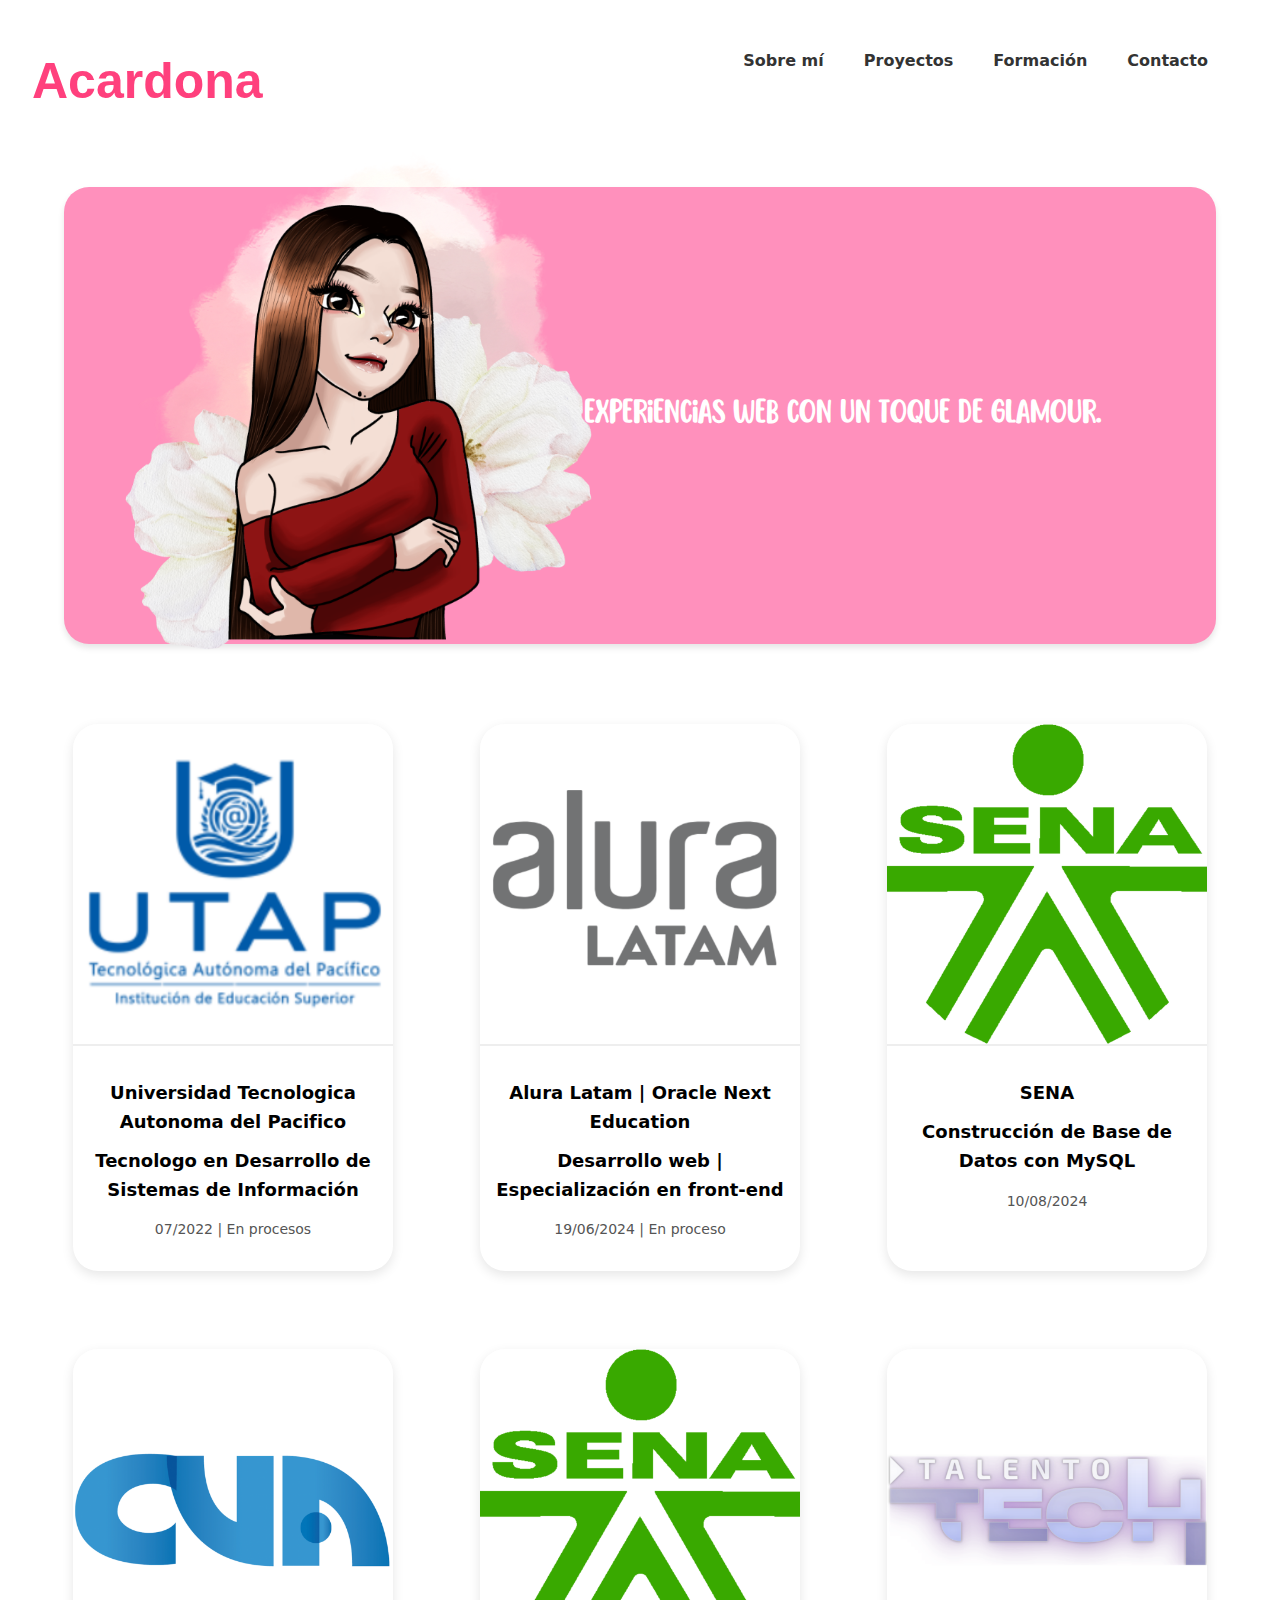
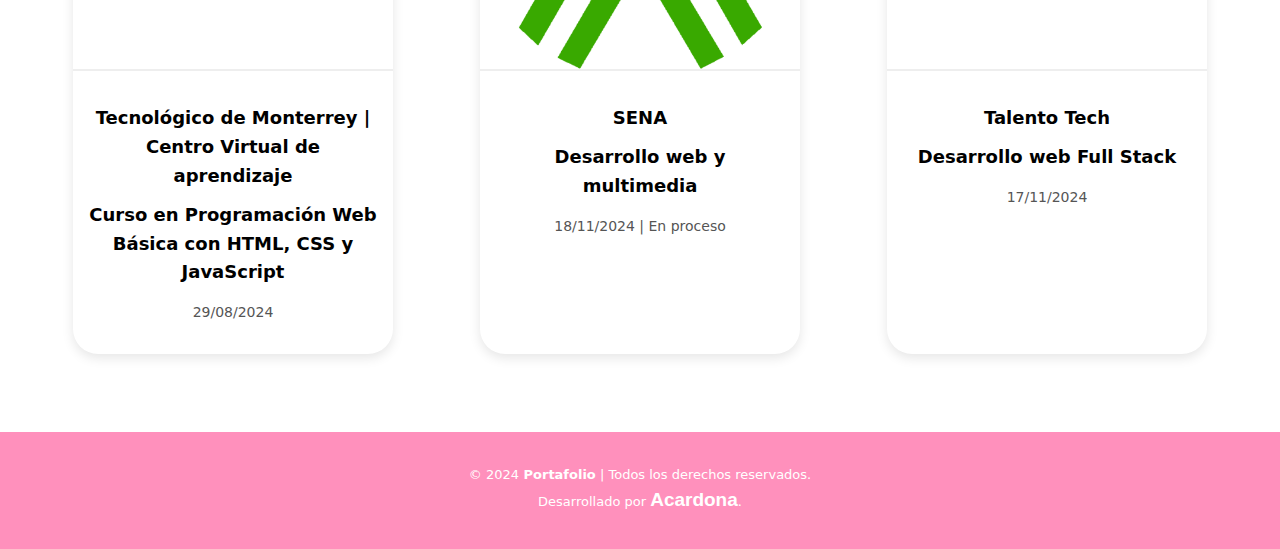
==== formacion.html @ 4d221133 "Mi portafolio" ====
<!DOCTYPE html>
<html lang="es">
<head>
    <meta charset="UTF-8">
    <meta name="viewport" content="width=device-width, initial-scale=1.0">
    <link rel="stylesheet" href="/CSS/formacion.css">
    <link rel="preconnect" href="https://fonts.googleapis.com">
    <link rel="preconnect" href="https://fonts.gstatic.com" crossorigin>
    <!-- Fuente del Proyecto Raleway -->
    <link href="https://fonts.googleapis.com/css2?family=Raleway:wght@500&display=swap" rel="stylesheet">
    <title>Acardona | Desarrolladora web front-end</title>
</head>

<body>

    <!-- Menú -->
    <header class="cabecera">
        <a href="index.html" class="logo">
            <div class="text__box">
                <h1>Acardona</h1>
            </div>
        </a>
        
        <nav class="navegacion">
            <ul class="navegacion__lista">
                <li class="navegacion__elemento"><a href="sobremi.html">Sobre mí</a></li>
                <li class="navegacion__elemento"><a href="proyectos.html">Proyectos</a></li>
                <li class="navegacion__elemento"><a href="formacion.html">Formación</a></li>
                <li class="navegacion__elemento"><a href="contacto.html">Contacto</a></li>
                <!--<li class="navegacion__elemento"><a href="#habilidades">Habilidades</a></li>-->
                <!--<li class="navegacion__elemento"><a href="#aficiones">Aficiones</a></li>-->
            </ul>
        </nav>
    </header>

    <section class="presentacion">
        <div class="presentacion__contenedor">
            <h1 class="presentacion__titulo">
                Diseñando experiencias web con un toque de glamour. 
            </h1>

            <div class="contenedor__img">
                <img class="avatar" src="img/AndyPNG_Ccompleto.png" alt="Andrea Cuerpo Completo">
            </div>
        </div>
    </section>

    <section>
        <div class="formacion__links">
            <ul>
                <!-- formación 1 -->
                <li class="formacion-item">
                    <img class="formacion-img" src="/img/utap.png" alt="utap">
                    <div class="formacion-info">
                        <h4 class="formacion-titulo">Universidad Tecnologica Autonoma del Pacifico</h4>
                        <h5 class="formacion-titulo">Tecnologo en Desarrollo de Sistemas de Información</h5>
                        <p class="formacion-fecha">07/2022 | En procesos</p>
                    </div>
                </li>

                <!-- formación 2-->
                <li class="formacion-item">
                    <img class="formacion-img" src="/img/Alura.png" alt="Alura Latam">
                    <div class="formacion-info">
                        <h4 class="formacion-titulo">Alura Latam | Oracle Next Education</h4>
                        <h5 class="formacion-titulo">Desarrollo web | Especialización en front-end</h5>
                        <p class="formacion-fecha">19/06/2024 | En proceso</p>
                    </div>
                </li>
            
                <!-- formación 3 -->
                <li class="formacion-item">
                    <img class="formacion-img" src="/img/Sena.png" alt="Sena">
                    <div class="formacion-info">
                        <h4 class="formacion-titulo">SENA </h4>
                        <h5 class="formacion-titulo">Construcción de Base de Datos con MySQL</h5>
                        <p class="formacion-fecha">10/08/2024</p>
                    </div>
                </li>

                <!-- formación 4 -->
                <li class="formacion-item">
                    <img class="formacion-img" src="/img/cva.png" alt="cva">
                    <div class="formacion-info">
                        <h4 class="formacion-titulo">Tecnológico de Monterrey | Centro Virtual de aprendizaje</h4>
                        <h5 class="formacion-titulo">Curso en Programación Web Básica con HTML, CSS y JavaScript</h5>
                        <p class="formacion-fecha">29/08/2024</p>
                    </div>
                </li>

                <!-- formación 5 -->
                <li class="formacion-item">
                    <img class="formacion-img" src="/img/Sena.png" alt="Sena">
                    <div class="formacion-info">
                        <h4 class="formacion-titulo">SENA </h4>
                        <h5 class="formacion-titulo">Desarrollo web y multimedia</h5>
                        <p class="formacion-fecha">18/11/2024 | En proceso</p>
                    </div>
                </li>

                <!-- formación 6 -->
                <li class="formacion-item">
                    <img class="formacion-img" src="/img/TalentoTech.png" alt="TalentoTech">
                    <div class="formacion-info">
                        <h4 class="formacion-titulo">Talento Tech </h4>
                        <h5 class="formacion-titulo">Desarrollo web Full Stack</h5>
                        <p class="formacion-fecha">17/11/2024</p>
                    </div>
                </li>
            </ul>
        </div>
    </section> 

    <footer class="footer">
        <p>© 2024<b> Portafolio</b>  | Todos los derechos reservados.
        <br>Desarrollado por <b class="footernombre">Acardona</b>.</p>
    </footer>
    

</body>
</html>
---- CSS/formacion.css ----
@font-face {  
    font-family: 'Sweet-Someday';  
    src: url(/fonts/Sweet\ Someday.ttf) format('truetype');
    font-weight: normal;  
    font-style: normal;  
}

@font-face {  
    font-family: 'Dogname';  
    src: url(/fonts/Dogname.ttf) format('truetype');
    font-weight: normal;  
    font-style: normal;  
}

@font-face {  
    font-family: 'Lemon';  
    src: url(/fonts/Save\ Lemon.ttf) format('truetype');
    font-weight: normal;  
    font-style: normal;  
}


:root {
    --fuente-Sweet-Someday: 'Sweet-Someday', sans-serif;
    --fuente-Dogname: 'Dogname', sans-serif;
    --fuente-Lemon: 'Lemon', sans-serif;
    
    --fondo: #ffffff;
    --color-logo: #FF407D;
    --color-nav: #333;

    --color-de-presentación: #ff90bc;
    --color-de-footer: #FF90BC;
}


body {
    background-color: var(--fondo);
    box-sizing: border-box;
    line-height: 1.6;
    margin: 0;
}

ol, ul, li {
    list-style: none;
}

a {
    text-decoration: none;
    color: var(--color-logo);
    font-family: var(--fuente-Sweet-Someday);
    font-size: 25px;
    margin-top: -2%;
}

/* ------------------------------ Sección Menú -------------------------------*/
.cabecera {
    display: flex;
    flex-direction: row;
    justify-content: space-between;
    padding: 2rem;    
}

.cabecera__logo {
    max-width: 80px; /* Ajuste para pantallas pequeñas */
}

.navegacion__lista {
display: flex;
flex-direction: row;
}

.navegacion__elemento a {
    font-family: system-ui, -apple-system, BlinkMacSystemFont, 'Segoe UI', Roboto, Oxygen, Ubuntu, Cantarell, 'Open Sans', 'Helvetica Neue', sans-serif ;
    font-size: 16px;                        /* Tamaño de la fuente de los enlaces */
    font-weight: 700;                         /* Grosor de la fuente de los enlaces */
    color: var(--color-nav);            /* Color del texto del enlace utilizando la variable definida */
    text-decoration: none;                    /* Eliminar subrayado del texto del enlace */
    margin-right: 40px;  
}

.presentacion {
    align-items: center;            /* Centrar todo el contenido verticalmente */
    width: 90%;
    height: 457px;                  /* Ajusta la altura según tus necesidades */
    border-radius: 25px;
    background-color: var(--color-de-presentación);
    color: #1c191a;                 /* Color del texto */
    padding: 0px;                   /* Espaciado interno */
    margin-left: 5%;               /* Separo el lado izquierdo */
    box-shadow: 0 4px 6px rgba(0, 0, 0, 0.1); /* Sombra para efecto 3D */
    transition: transform 0.2s;      /* Suaviza la transformación */
    
    position: relative;             /* Necesario para aplicar z-index */
    z-index: 1000;                  /* Asegura que esté delante de los demás contenidos */
}


.presentacion:hover{
    transform: scale(1.04); /* Amplía el círculo al pasar el mouse */
}

.presentacion__contenedor {
    display: flex;
    justify-content: center;
    flex-direction: column;
}

.presentacion__titulo{
    margin-top: 100px;
    margin-right: 10%;
    color: #ffffff;
    display: flex;
    flex-direction: column; /* Asegura que los elementos sigan una dirección */
    align-items: flex-end; /* Alinea los hijos al lado derecho */
    justify-content: center;
    height: 250px;
    font-family: var(--fuente-Lemon);
    font-size: 30px;
}


.contenedor__img {
    width: 568px;
}

.avatar {
    width: 100%;
    float: left;
    margin-top: -72.1%;
    background-attachment: fixed;
}

.formacion__links ul {
    display: flex;
    justify-content: space-evenly;
    flex-wrap: wrap;
    padding: 0;
    list-style: none;
    justify-items: center;
}

.formacion-item {
    position: relative;
    width: 25%;
    margin: 14px;
    background-color: var(--fondo);
    border-radius: 25px;
    overflow: hidden;
    box-shadow: 0 4px 12px rgba(0, 0, 0, 0.1);
    transition: transform 0.3s ease, box-shadow 0.3s ease;
    margin-top: 5%;
}

.formacion-item:hover {
    transform: scale(1.05);
    box-shadow: 0 6px 16px rgba(0, 0, 0, 0.2);
}

.formacion-img {
    width: 100%;
    height: auto;
    border-bottom: 2px solid #eee;
    transition: opacity 0.3s ease;
}

.formacion-info {
    padding: 16px;
    text-align: center;
    font-family: system-ui, -apple-system, BlinkMacSystemFont, 'Segoe UI', Roboto, Oxygen, Ubuntu, Cantarell, 'Open Sans', 'Helvetica Neue', sans-serif;
    font-size: 10px;
}

.formacion-titulo {
    font-size: 18px;
    font-weight: bold;
    margin: 10px 0;
}

.formacion-fecha {
    font-size: 14px;
    color: #555;
}

.footer {
    background-color: var(--color-de-footer); /* Color de fondo del pie de página */
    padding: 20px;                           /* Espaciado del pie de página */
    color: #ffffff;            /* Color del texto */
    text-align: center;                       /* Centrar texto */
    font-family: system-ui, -apple-system, BlinkMacSystemFont, 'Segoe UI', Roboto, Oxygen, Ubuntu, Cantarell, 'Open Sans', 'Helvetica Neue', sans-serif;   /* Usar fuente Montserrat */
    font-size: 13px;                       /* Tamaño de fuente */
    font-weight: 400; 
    margin-top: 5%;                       /* Grosor de fuente */
}

.footernombre {
    font-family: var(--fuente-Sweet-Someday);
    font-size: 19px;
}
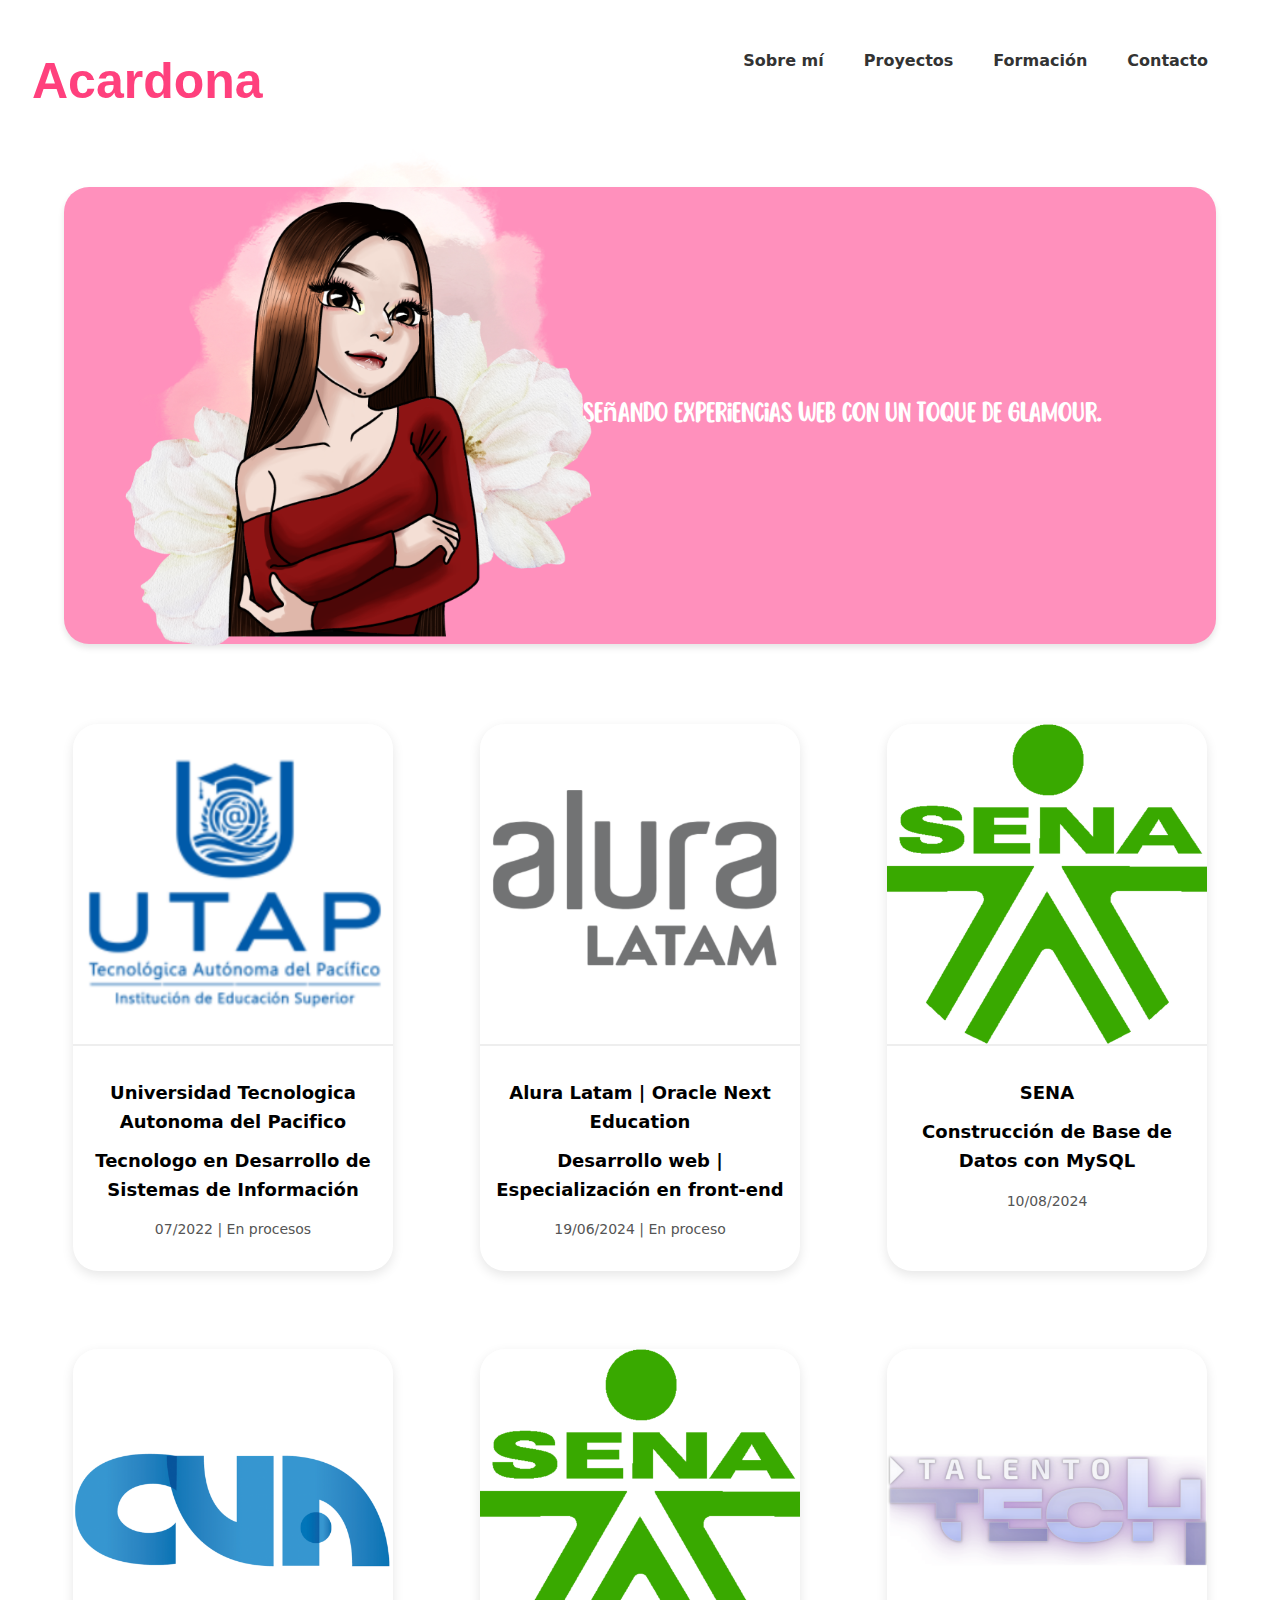
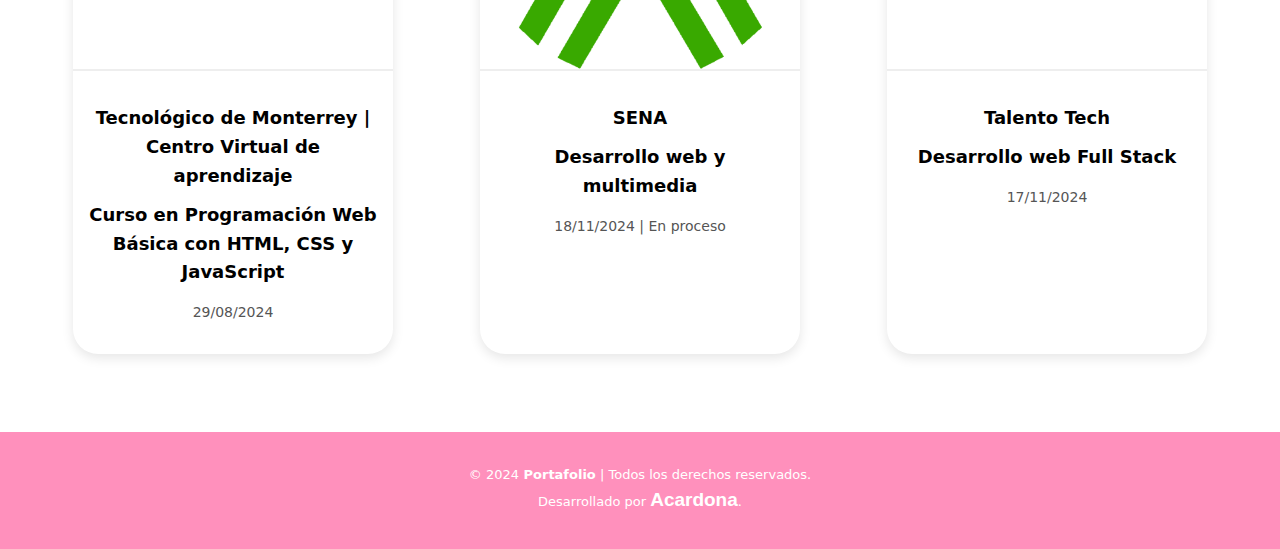
==== commit 7df22e6a: "Ajustes Portafolio Acardona" ====
--- a/formacion.html
+++ b/formacion.html
@@ -3,7 +3,7 @@
 <head>
     <meta charset="UTF-8">
     <meta name="viewport" content="width=device-width, initial-scale=1.0">
-    <link rel="stylesheet" href="/CSS/formacion.css">
+    <link rel="stylesheet" href="CSS/formacion.css">
     <link rel="preconnect" href="https://fonts.googleapis.com">
     <link rel="preconnect" href="https://fonts.gstatic.com" crossorigin>
     <!-- Fuente del Proyecto Raleway -->
@@ -50,7 +50,7 @@
             <ul>
                 <!-- formación 1 -->
                 <li class="formacion-item">
-                    <img class="formacion-img" src="/img/utap.png" alt="utap">
+                    <img class="formacion-img" src="img/utap.png" alt="utap">
                     <div class="formacion-info">
                         <h4 class="formacion-titulo">Universidad Tecnologica Autonoma del Pacifico</h4>
                         <h5 class="formacion-titulo">Tecnologo en Desarrollo de Sistemas de Información</h5>
@@ -60,7 +60,7 @@
 
                 <!-- formación 2-->
                 <li class="formacion-item">
-                    <img class="formacion-img" src="/img/Alura.png" alt="Alura Latam">
+                    <img class="formacion-img" src="img/Alura.png" alt="Alura Latam">
                     <div class="formacion-info">
                         <h4 class="formacion-titulo">Alura Latam | Oracle Next Education</h4>
                         <h5 class="formacion-titulo">Desarrollo web | Especialización en front-end</h5>
@@ -70,7 +70,7 @@
             
                 <!-- formación 3 -->
                 <li class="formacion-item">
-                    <img class="formacion-img" src="/img/Sena.png" alt="Sena">
+                    <img class="formacion-img" src="img/Sena.png" alt="Sena">
                     <div class="formacion-info">
                         <h4 class="formacion-titulo">SENA </h4>
                         <h5 class="formacion-titulo">Construcción de Base de Datos con MySQL</h5>
@@ -80,7 +80,7 @@
 
                 <!-- formación 4 -->
                 <li class="formacion-item">
-                    <img class="formacion-img" src="/img/cva.png" alt="cva">
+                    <img class="formacion-img" src="img/cva.png" alt="cva">
                     <div class="formacion-info">
                         <h4 class="formacion-titulo">Tecnológico de Monterrey | Centro Virtual de aprendizaje</h4>
                         <h5 class="formacion-titulo">Curso en Programación Web Básica con HTML, CSS y JavaScript</h5>
@@ -90,7 +90,7 @@
 
                 <!-- formación 5 -->
                 <li class="formacion-item">
-                    <img class="formacion-img" src="/img/Sena.png" alt="Sena">
+                    <img class="formacion-img" src="img/Sena.png" alt="Sena">
                     <div class="formacion-info">
                         <h4 class="formacion-titulo">SENA </h4>
                         <h5 class="formacion-titulo">Desarrollo web y multimedia</h5>
@@ -100,7 +100,7 @@
 
                 <!-- formación 6 -->
                 <li class="formacion-item">
-                    <img class="formacion-img" src="/img/TalentoTech.png" alt="TalentoTech">
+                    <img class="formacion-img" src="img/TalentoTech.png" alt="TalentoTech">
                     <div class="formacion-info">
                         <h4 class="formacion-titulo">Talento Tech </h4>
                         <h5 class="formacion-titulo">Desarrollo web Full Stack</h5>
--- a/CSS/formacion.css
+++ b/CSS/formacion.css
@@ -116,7 +116,7 @@
     justify-content: center;
     height: 250px;
     font-family: var(--fuente-Lemon);
-    font-size: 30px;
+    font-size: 25px;
 }
 
 
